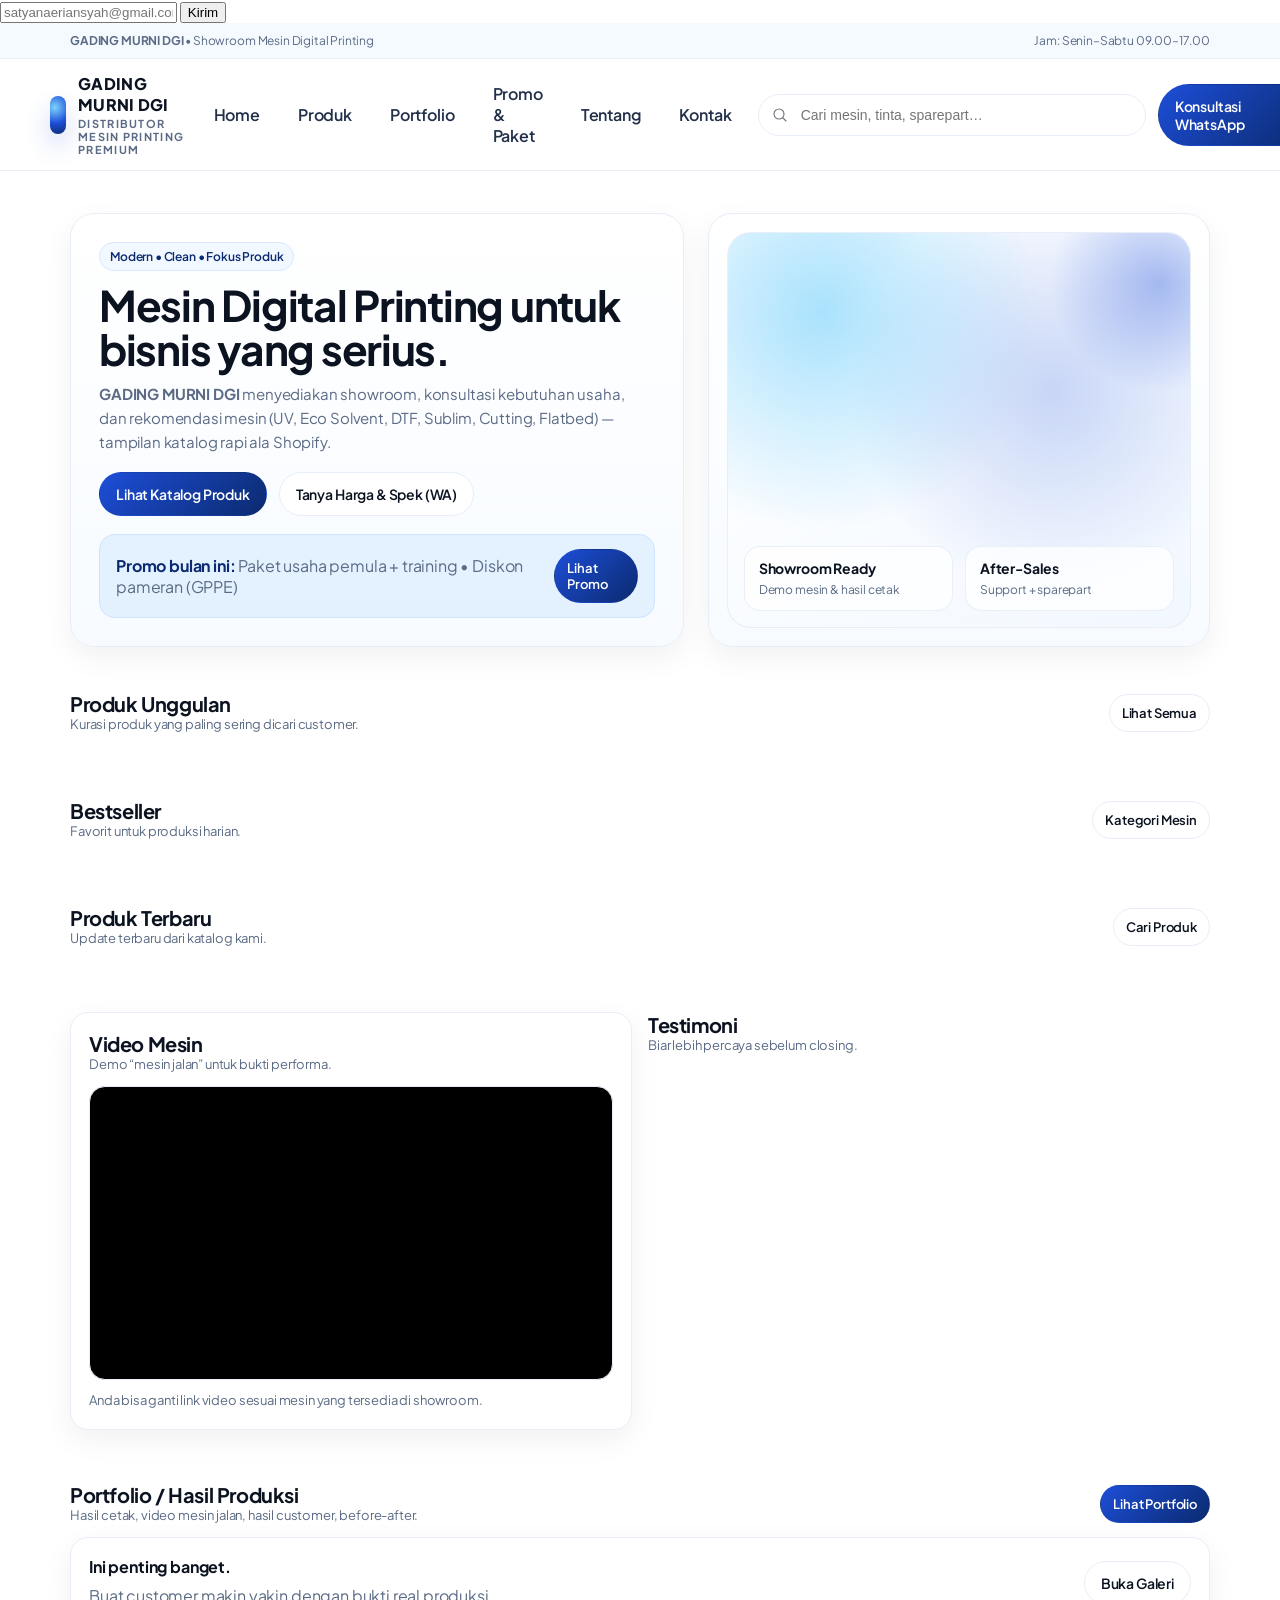
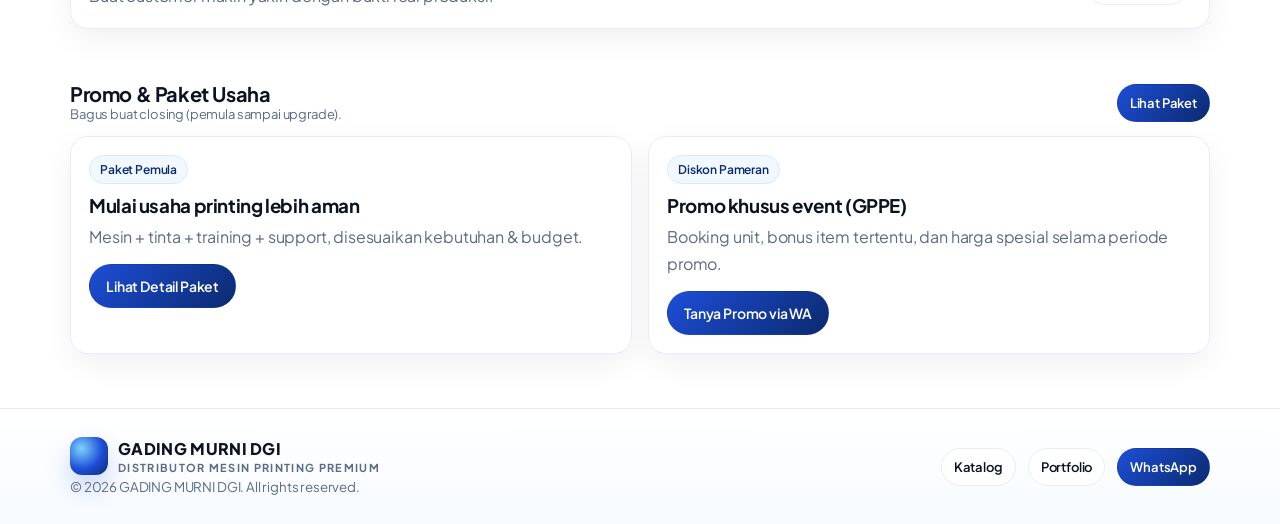
==== index.html @ 002505e7 "update website" ====
<!doctype html><form>
  <input type="email" placeholder="satyanaeriansyah@gmail.com" required />
  <button type="submit">Kirim</button>
</form>
<html lang="id">
  <head>
    <meta charset="utf-8" />
    <meta name="viewport" content="width=device-width, initial-scale=1" />
    <title>GADING MURNI DGI — Distributor Mesin Printing Premium</title>
    <meta
      name="description"
      content="Showroom & katalog mesin digital printing (mesin saja) — UV, Eco Solvent, DTF, Sublim, Cutting, Flatbed + sparepart, tinta, dan media."
    />
    <link rel="preconnect" href="https://fonts.googleapis.com" />
    <link rel="preconnect" href="https://fonts.gstatic.com" crossorigin />
    <link
      href="https://fonts.googleapis.com/css2?family=Plus+Jakarta+Sans:wght@400;600;700;800&display=swap"
      rel="stylesheet"
    />
    <link rel="stylesheet" href="assets/css/styles.css" />
    <style>
      body {
        font-family: "Plus Jakarta Sans", ui-sans-serif, system-ui, -apple-system,
          Segoe UI, Roboto, Helvetica, Arial;
      }
    </style>
  </head>
  <body data-page="home">
    <header class="header">
      <div class="topbar">
        <div class="container row between gap-12">
          <span><b data-brand>GADING MURNI DGI</b> • Showroom Mesin Digital Printing</span>
          <span class="muted">Jam: <span data-hours>Senin–Sabtu 09.00–17.00</span></span>
        </div>
      </div>
      <div class="container nav row between gap-16">
        <a class="brand" href="./">
          <span class="brand-mark" aria-hidden="true"></span>
          <span class="brand-name">
            <span data-brand>GADING MURNI DGI</span>
            <small data-tagline>Distributor Mesin Printing Premium</small>
          </span>
        </a>

        <nav class="navlinks" aria-label="Navigasi utama">
          <a href="./">Home</a>
          <a href="products.html">Produk</a>
          <a href="portfolio.html">Portfolio</a>
          <a href="promo.html">Promo & Paket</a>
          <a href="about.html">Tentang</a>
          <a href="contact.html">Kontak</a>
        </nav>

        <div class="row gap-12">
          <div class="search" role="search">
            <svg class="icon" viewBox="0 0 24 24" fill="none" aria-hidden="true">
              <path d="M10.5 18a7.5 7.5 0 1 1 0-15 7.5 7.5 0 0 1 0 15Z" stroke="currentColor" stroke-width="1.7" opacity=".9"/>
              <path d="M16.5 16.5 21 21" stroke="currentColor" stroke-width="1.7" stroke-linecap="round" opacity=".9"/>
            </svg>
            <input id="searchInput" type="search" placeholder="Cari mesin, tinta, sparepart…" autocomplete="off" />
            <div id="searchResults" class="search-results" aria-label="Hasil pencarian"></div>
          </div>

          <a class="btn primary" data-wa target="_blank" rel="noopener">Konsultasi WhatsApp</a>
          <button id="hamburger" class="btn hamburger" aria-label="Buka menu" type="button">Menu</button>
        </div>
      </div>

      <div id="mobileDrawer" class="container mobile-drawer" aria-label="Menu mobile">
        <a href="./">Home</a>
        <a href="products.html">Produk</a>
        <a href="portfolio.html">Portfolio</a>
        <a href="promo.html">Promo & Paket</a>
        <a href="about.html">Tentang</a>
        <a href="contact.html">Kontak</a>
      </div>
    </header>

    <main>
      <!-- HERO / PROMO BANNER -->
      <section class="hero">
        <div class="container hero-grid">
          <div class="hero-card hero-main">
            <span class="badge">Modern • Clean • Fokus Produk</span>
            <h1 class="hero-title">Mesin Digital Printing untuk bisnis yang serius.</h1>
            <p class="hero-sub">
              <b data-brand>GADING MURNI DGI</b> menyediakan showroom, konsultasi kebutuhan usaha, dan rekomendasi mesin
              (UV, Eco Solvent, DTF, Sublim, Cutting, Flatbed) — tampilan katalog rapi ala Shopify.
            </p>
            <div class="row wrap gap-12">
              <a class="btn primary" href="products.html">Lihat Katalog Produk</a>
              <a class="btn" data-wa target="_blank" rel="noopener">Tanya Harga & Spek (WA)</a>
            </div>
            <div class="promo-strip">
              <div>
                <strong>Promo bulan ini:</strong>
                <span class="muted">Paket usaha pemula + training • Diskon pameran (GPPE)</span>
              </div>
              <a class="btn small primary" href="promo.html">Lihat Promo</a>
            </div>
          </div>

          <div class="hero-card hero-visual">
            <div class="visual-box">
              <div class="visual-stat">
                <div class="stat">
                  <b>Showroom Ready</b>
                  <span>Demo mesin & hasil cetak</span>
                </div>
                <div class="stat">
                  <b>After-Sales</b>
                  <span>Support + sparepart</span>
                </div>
              </div>
            </div>
          </div>
        </div>
      </section>

      <!-- PRODUK UNGGULAN -->
      <section class="section">
        <div class="container">
          <div class="section-title">
            <div>
              <h2>Produk Unggulan</h2>
              <p>Kurasi produk yang paling sering dicari customer.</p>
            </div>
            <a class="btn small" href="products.html">Lihat Semua</a>
          </div>
          <div id="featuredGrid" class="grid products"></div>
        </div>
      </section>

      <!-- BESTSELLER -->
      <section class="section">
        <div class="container">
          <div class="section-title">
            <div>
              <h2>Bestseller</h2>
              <p>Favorit untuk produksi harian.</p>
            </div>
            <a class="btn small" href="products.html?cat=Mesin%20Printing">Kategori Mesin</a>
          </div>
          <div id="bestsellerGrid" class="grid products"></div>
        </div>
      </section>

      <!-- PRODUK TERBARU -->
      <section class="section">
        <div class="container">
          <div class="section-title">
            <div>
              <h2>Produk Terbaru</h2>
              <p>Update terbaru dari katalog kami.</p>
            </div>
            <a class="btn small" href="products.html">Cari Produk</a>
          </div>
          <div id="newestGrid" class="grid products"></div>
        </div>
      </section>

      <!-- VIDEO MESIN + TESTIMONI -->
      <section class="section">
        <div class="container">
          <div class="grid two">
            <div class="card pad">
              <div class="section-title">
                <div>
                  <h2>Video Mesin</h2>
                  <p>Demo “mesin jalan” untuk bukti performa.</p>
                </div>
              </div>
              <div class="embed">
                <iframe
                  src="https://www.youtube.com/embed/ysz5S6PUM-U"
                  title="Video demo mesin (placeholder)"
                  allow="accelerometer; autoplay; clipboard-write; encrypted-media; gyroscope; picture-in-picture"
                  allowfullscreen
                ></iframe>
              </div>
              <p class="muted" style="margin: 10px 0 0; line-height: 1.6; font-size: 13px">
                Anda bisa ganti link video sesuai mesin yang tersedia di showroom.
              </p>
            </div>
            <div>
              <div class="section-title">
                <div>
                  <h2>Testimoni</h2>
                  <p>Biar lebih percaya sebelum closing.</p>
                </div>
              </div>
              <div id="testiGrid" class="grid" style="grid-template-columns:1fr; gap:12px;"></div>
            </div>
          </div>
        </div>
      </section>

      <!-- PORTFOLIO PREVIEW -->
      <section class="section">
        <div class="container">
          <div class="section-title">
            <div>
              <h2>Portfolio / Hasil Produksi</h2>
              <p>Hasil cetak, video mesin jalan, hasil customer, before-after.</p>
            </div>
            <a class="btn small primary" href="portfolio.html">Lihat Portfolio</a>
          </div>
          <div class="card pad">
            <div class="row between wrap gap-12">
              <div>
                <b>Ini penting banget.</b>
                <p class="muted" style="margin:6px 0 0; line-height:1.65">
                  Buat customer makin yakin dengan bukti real produksi.
                </p>
              </div>
              <a class="btn" href="portfolio.html">Buka Galeri</a>
            </div>
          </div>
        </div>
      </section>

      <!-- PROMO & PAKET -->
      <section class="section">
        <div class="container">
          <div class="section-title">
            <div>
              <h2>Promo & Paket Usaha</h2>
              <p>Bagus buat closing (pemula sampai upgrade).</p>
            </div>
            <a class="btn small primary" href="promo.html">Lihat Paket</a>
          </div>
          <div class="grid two">
            <div class="card pad">
              <span class="badge">Paket Pemula</span>
              <h3 style="margin:10px 0 6px; letter-spacing:-.02em;">Mulai usaha printing lebih aman</h3>
              <p class="muted" style="margin:0; line-height:1.7">
                Mesin + tinta + training + support, disesuaikan kebutuhan & budget.
              </p>
              <div style="margin-top:14px">
                <a class="btn primary" href="promo.html">Lihat Detail Paket</a>
              </div>
            </div>
            <div class="card pad">
              <span class="badge">Diskon Pameran</span>
              <h3 style="margin:10px 0 6px; letter-spacing:-.02em;">Promo khusus event (GPPE)</h3>
              <p class="muted" style="margin:0; line-height:1.7">
                Booking unit, bonus item tertentu, dan harga spesial selama periode promo.
              </p>
              <div style="margin-top:14px">
                <a class="btn primary" data-wa target="_blank" rel="noopener">Tanya Promo via WA</a>
              </div>
            </div>
          </div>
        </div>
      </section>
    </main>

    <footer class="footer">
      <div class="container row between wrap gap-16">
        <div>
          <div class="brand" style="gap:10px">
            <span class="brand-mark" aria-hidden="true"></span>
            <span class="brand-name">
              <span data-brand>GADING MURNI DGI</span>
              <small data-tagline>Distributor Mesin Printing Premium</small>
            </span>
          </div>
          <small>© <span id="y"></span> <span data-brand>GADING MURNI DGI</span>. All rights reserved.</small>
        </div>
        <div class="row gap-12 wrap">
          <a class="btn small" href="products.html">Katalog</a>
          <a class="btn small" href="portfolio.html">Portfolio</a>
          <a class="btn small primary" data-wa target="_blank" rel="noopener">WhatsApp</a>
        </div>
      </div>
    </footer>

    <!-- Modal detail produk -->
    <div id="modal" class="modal" aria-hidden="true">
      <div class="modal-card" role="dialog" aria-modal="true" aria-label="Detail Produk">
        <div class="modal-head">
          <b id="modalTitle"></b>
          <button id="modalClose" class="btn small" type="button">Tutup</button>
        </div>
        <div id="modalBody" class="modal-body"></div>
      </div>
    </div>

    <script>
      document.getElementById("y").textContent = new Date().getFullYear();
    </script>
    <script src="assets/js/data.js"></script>
    <script src="assets/js/app.js"></script>
  </body>
</html>
---- assets/css/styles.css ----
/* GADING MURNI DGI — Modern clean minimal e-commerce (static) */

:root{
  --bg: #ffffff;
  --text: #0b1220;
  --muted: #5b6b85;
  --line: #e8eef7;
  --blue-50:#f2f8ff;
  --blue-100:#d9ecff;
  --blue-600:#1d4ed8;
  --blue-800:#0b2a6f;

  --radius: 18px;
  --shadow: 0 18px 50px rgba(11, 18, 32, .08);
  --shadow-soft: 0 10px 30px rgba(11, 18, 32, .06);

  --max: 1180px;
}

*{ box-sizing: border-box; }
html, body{ height: 100%; }
body{
  margin: 0;
  font-family: ui-sans-serif, system-ui, -apple-system, Segoe UI, Roboto, Helvetica, Arial, "Apple Color Emoji","Segoe UI Emoji";
  color: var(--text);
  background: var(--bg);
  letter-spacing: -.01em;
}
a{ color: inherit; text-decoration: none; }
img{ max-width: 100%; display:block; }

.container{
  width: 100%;
  max-width: var(--max);
  margin: 0 auto;
  padding: 0 20px;
}
.row{ display:flex; align-items:center; }
.between{ justify-content: space-between; }
.center{ justify-content:center; }
.gap-8{ gap: 8px; }
.gap-12{ gap: 12px; }
.gap-16{ gap: 16px; }
.gap-24{ gap: 24px; }
.wrap{ flex-wrap: wrap; }

.pill{
  display:inline-flex;
  align-items:center;
  gap: 8px;
  padding: 8px 12px;
  border: 1px solid var(--line);
  border-radius: 999px;
  background: #fff;
  color: var(--muted);
  font-size: 13px;
}

.btn{
  display:inline-flex;
  align-items:center;
  justify-content:center;
  gap: 10px;
  padding: 12px 16px;
  border-radius: 999px;
  border: 1px solid var(--line);
  background: #fff;
  font-weight: 600;
  font-size: 14px;
  cursor:pointer;
  transition: transform .15s ease, box-shadow .15s ease, border-color .15s ease;
}
.btn:hover{ box-shadow: var(--shadow-soft); transform: translateY(-1px); border-color: #d7e3f6; }
.btn.primary{
  background: linear-gradient(135deg, var(--blue-600), var(--blue-800));
  border-color: transparent;
  color: #fff;
}
.btn.primary:hover{ box-shadow: 0 18px 45px rgba(11, 42, 111, .20); }
.btn.ghost{ background: transparent; }
.btn.small{ padding: 10px 12px; font-size: 13px; }

.badge{
  display:inline-flex;
  align-items:center;
  padding: 6px 10px;
  border-radius: 999px;
  background: var(--blue-50);
  color: var(--blue-800);
  font-size: 12px;
  font-weight: 600;
  border: 1px solid #d7e8ff;
}

/* Header */
.header{
  position: sticky;
  top: 0;
  z-index: 50;
  background: rgba(255,255,255,.82);
  backdrop-filter: blur(14px);
  border-bottom: 1px solid rgba(232, 238, 247, .9);
}
.topbar{
  font-size: 12px;
  color: var(--muted);
  border-bottom: 1px solid rgba(232, 238, 247, .9);
  background: rgba(242, 248, 255, .75);
}
.topbar .container{ padding: 10px 20px; }

.nav{
  padding: 14px 0;
}
.brand{
  display:flex;
  align-items:center;
  gap: 12px;
  font-weight: 800;
  letter-spacing: .02em;
}
.brand-mark{
  width: 38px;
  height: 38px;
  border-radius: 12px;
  background: radial-gradient(circle at 30% 30%, #7dd3fc, #1d4ed8 55%, #0b2a6f);
  box-shadow: 0 12px 25px rgba(29, 78, 216, .22);
}
.brand-name small{
  display:block;
  font-weight: 700;
  font-size: 11px;
  color: var(--muted);
  letter-spacing: .12em;
  text-transform: uppercase;
  margin-top: 2px;
}
.navlinks{
  display:flex;
  gap: 18px;
  align-items:center;
  font-weight: 600;
  color: #22304a;
}
.navlinks a{
  padding: 10px 10px;
  border-radius: 12px;
}
.navlinks a:hover{
  background: var(--blue-50);
}

.search{
  position: relative;
  width: min(440px, 48vw);
}
.search input{
  width: 100%;
  padding: 12px 14px 12px 42px;
  border-radius: 999px;
  border: 1px solid var(--line);
  background: #fff;
  outline: none;
  font-size: 14px;
}
.search input:focus{
  border-color: #cfe3ff;
  box-shadow: 0 0 0 4px rgba(29, 78, 216, .10);
}
.search .icon{
  position:absolute;
  left: 14px;
  top: 50%;
  transform: translateY(-50%);
  width: 16px;
  height: 16px;
  opacity: .65;
}
.search-results{
  position:absolute;
  left: 0;
  right: 0;
  top: calc(100% + 10px);
  background: #fff;
  border: 1px solid var(--line);
  border-radius: 16px;
  box-shadow: var(--shadow);
  overflow: hidden;
  display:none;
}
.search-results.open{ display:block; }
.search-results a{
  display:flex;
  flex-direction:column;
  padding: 12px 14px;
  border-bottom: 1px solid rgba(232,238,247,.8);
}
.search-results a:hover{ background: var(--blue-50); }
.search-results a:last-child{ border-bottom: 0; }
.search-results .meta{ font-size: 12px; color: var(--muted); margin-top: 2px; }

.hamburger{ display:none; }
.mobile-drawer{
  display:none;
  border-top: 1px solid rgba(232, 238, 247, .9);
  padding: 12px 0 16px;
}
.mobile-drawer a{
  display:block;
  padding: 12px 12px;
  border-radius: 12px;
  font-weight: 700;
}
.mobile-drawer a:hover{ background: var(--blue-50); }
.mobile-drawer.open{ display:block; }

/* Hero */
.hero{
  padding: 42px 0 18px;
}
.hero-grid{
  display:grid;
  grid-template-columns: 1.1fr .9fr;
  gap: 24px;
}
.hero-card{
  border: 1px solid var(--line);
  border-radius: calc(var(--radius) + 6px);
  background: linear-gradient(180deg, #ffffff, #f7fbff);
  box-shadow: var(--shadow-soft);
  overflow:hidden;
}
.hero-main{
  padding: 28px;
  position: relative;
}
.hero-title{
  font-size: clamp(30px, 3.3vw, 46px);
  line-height: 1.05;
  letter-spacing: -.03em;
  margin: 12px 0 10px;
}
.hero-sub{
  color: var(--muted);
  font-size: 15px;
  line-height: 1.6;
  margin: 0 0 18px;
  max-width: 56ch;
}
.promo-strip{
  margin-top: 18px;
  padding: 14px 16px;
  border-radius: 16px;
  background: rgba(217, 236, 255, .65);
  border: 1px solid rgba(207, 227, 255, .9);
  display:flex;
  align-items:center;
  justify-content: space-between;
  gap: 14px;
}
.promo-strip strong{ color: var(--blue-800); }
.hero-visual{
  height: 100%;
  padding: 18px;
  display:flex;
  align-items: stretch;
}
.visual-box{
  flex: 1;
  border-radius: calc(var(--radius) + 6px);
  background:
    radial-gradient(circle at 20% 20%, rgba(125, 211, 252, .65), rgba(255,255,255,0) 45%),
    radial-gradient(circle at 70% 40%, rgba(29, 78, 216, .22), rgba(255,255,255,0) 50%),
    linear-gradient(135deg, #ffffff, #f2f8ff);
  border: 1px solid rgba(232, 238, 247, .9);
  position:relative;
  overflow:hidden;
}
.visual-box:before{
  content:"";
  position:absolute;
  inset: -60px -80px auto auto;
  width: 220px;
  height: 220px;
  border-radius: 999px;
  background: radial-gradient(circle, rgba(29,78,216,.35), rgba(29,78,216,0) 70%);
}
.visual-stat{
  position:absolute;
  left: 16px;
  bottom: 16px;
  right: 16px;
  display:grid;
  grid-template-columns: 1fr 1fr;
  gap: 12px;
}
.stat{
  background: rgba(255,255,255,.72);
  border: 1px solid rgba(232,238,247,.9);
  border-radius: 16px;
  padding: 12px 14px;
}
.stat b{ display:block; font-size: 14px; }
.stat span{ font-size: 12px; color: var(--muted); }

/* Sections */
.section{
  padding: 26px 0;
}
.section-title{
  display:flex;
  align-items:flex-end;
  justify-content: space-between;
  gap: 12px;
  margin-bottom: 14px;
}
.section-title h2{
  margin: 0;
  font-size: 20px;
  letter-spacing: -.02em;
}
.section-title p{
  margin: 0;
  color: var(--muted);
  font-size: 13px;
}

.grid{
  display:grid;
  gap: 16px;
}
.grid.products{
  grid-template-columns: repeat(4, minmax(0, 1fr));
}
.grid.two{
  grid-template-columns: repeat(2, minmax(0, 1fr));
}
.card{
  border: 1px solid var(--line);
  background: #fff;
  border-radius: var(--radius);
  box-shadow: var(--shadow-soft);
  overflow:hidden;
}
.card.pad{ padding: 18px; }
.muted{ color: var(--muted); }

/* Product cards */
.p-card{
  border: 1px solid var(--line);
  border-radius: var(--radius);
  background: #fff;
  box-shadow: var(--shadow-soft);
  overflow:hidden;
  display:flex;
  flex-direction: column;
  min-height: 230px;
  transition: transform .15s ease, box-shadow .15s ease;
}
.p-card:hover{ transform: translateY(-2px); box-shadow: var(--shadow); }
.p-thumb{
  height: 132px;
  background:
    radial-gradient(circle at 30% 30%, rgba(125, 211, 252, .55), rgba(255,255,255,0) 55%),
    radial-gradient(circle at 80% 60%, rgba(29, 78, 216, .20), rgba(255,255,255,0) 60%),
    linear-gradient(135deg, #ffffff, #f2f8ff);
  border-bottom: 1px solid rgba(232,238,247,.9);
  position:relative;
  padding: 14px;
}
.p-thumb .tag{
  position:absolute;
  right: 12px;
  top: 12px;
}
.p-thumb .initial{
  width: 44px;
  height: 44px;
  border-radius: 14px;
  display:grid;
  place-items:center;
  background: rgba(255,255,255,.75);
  border: 1px solid rgba(232,238,247,.9);
  font-weight: 900;
  letter-spacing: .06em;
  color: var(--blue-800);
}
.p-body{
  padding: 14px 14px 12px;
  display:flex;
  flex-direction: column;
  gap: 8px;
  flex: 1;
}
.p-title{
  font-weight: 800;
  letter-spacing: -.02em;
  line-height: 1.2;
}
.p-meta{
  font-size: 12px;
  color: var(--muted);
}
.p-actions{
  margin-top: auto;
  display:flex;
  gap: 10px;
  align-items:center;
  justify-content: space-between;
}

/* Layout for products page */
.layout{
  display:grid;
  grid-template-columns: 280px 1fr;
  gap: 18px;
  align-items:start;
}
.sidebar{
  position: sticky;
  top: 92px;
}
.filter-group{
  padding: 16px;
  border: 1px solid var(--line);
  border-radius: var(--radius);
  background: #fff;
  box-shadow: var(--shadow-soft);
}
.filter-group h3{
  margin: 0 0 10px;
  font-size: 13px;
  letter-spacing: .08em;
  text-transform: uppercase;
  color: #22304a;
}
.filter-list{ display:flex; flex-direction: column; gap: 6px; }
.chip{
  display:flex;
  align-items:center;
  justify-content: space-between;
  gap: 10px;
  padding: 10px 12px;
  border-radius: 14px;
  border: 1px solid var(--line);
  background: #fff;
  font-weight: 700;
  font-size: 13px;
  cursor:pointer;
}
.chip:hover{ background: var(--blue-50); }
.chip.active{
  background: rgba(217, 236, 255, .75);
  border-color: rgba(207, 227, 255, .95);
}

/* Modal */
.modal{
  position: fixed;
  inset: 0;
  background: rgba(11, 18, 32, .52);
  display:none;
  z-index: 100;
  padding: 18px;
}
.modal.open{ display:flex; align-items:center; justify-content:center; }
.modal-card{
  width: min(920px, 96vw);
  max-height: 92vh;
  overflow:auto;
  border-radius: 22px;
  background: #fff;
  border: 1px solid rgba(232, 238, 247, .9);
  box-shadow: var(--shadow);
}
.modal-head{
  padding: 16px 18px;
  display:flex;
  align-items:center;
  justify-content: space-between;
  gap: 10px;
  border-bottom: 1px solid rgba(232, 238, 247, .9);
}
.modal-body{ padding: 18px; }
.kvs{
  display:grid;
  grid-template-columns: 1fr 1fr;
  gap: 12px;
}
.kv{
  padding: 12px 14px;
  border: 1px solid var(--line);
  border-radius: 16px;
  background: #fff;
}
.kv b{ display:block; font-size: 13px; }
.kv span{ display:block; margin-top: 4px; color: var(--muted); font-size: 13px; line-height: 1.5; }
.embed{
  width: 100%;
  aspect-ratio: 16 / 9;
  border: 1px solid var(--line);
  border-radius: 16px;
  overflow:hidden;
  background: #000;
}
.embed iframe{ width:100%; height:100%; border:0; }

/* Portfolio */
.portfolio-grid{ grid-template-columns: repeat(3, minmax(0, 1fr)); }
.media-card{
  border: 1px solid var(--line);
  border-radius: var(--radius);
  background:#fff;
  box-shadow: var(--shadow-soft);
  overflow:hidden;
}
.media-top{
  height: 170px;
  background:
    radial-gradient(circle at 30% 30%, rgba(125, 211, 252, .55), rgba(255,255,255,0) 60%),
    radial-gradient(circle at 80% 60%, rgba(29, 78, 216, .20), rgba(255,255,255,0) 60%),
    linear-gradient(135deg, #ffffff, #f2f8ff);
  border-bottom: 1px solid rgba(232,238,247,.9);
  position:relative;
}
.play{
  position:absolute;
  left: 14px;
  bottom: 14px;
}
.media-body{ padding: 14px; }
.media-body b{ display:block; }
.media-body span{ display:block; margin-top: 4px; color: var(--muted); font-size: 13px; line-height: 1.45; }

/* Footer */
.footer{
  margin-top: 28px;
  padding: 28px 0;
  border-top: 1px solid var(--line);
  background: linear-gradient(180deg, #fff, #f7fbff);
}
.footer small{ color: var(--muted); }

/* WhatsApp floating */
.wa-float{
  position: fixed;
  right: 18px;
  bottom: 18px;
  z-index: 80;
  display:flex;
  align-items:center;
  gap: 10px;
  padding: 12px 14px;
  border-radius: 999px;
  background: #0ea5e9;
  color: #fff;
  border: 1px solid rgba(255,255,255,.35);
  box-shadow: 0 18px 45px rgba(14, 165, 233, .25);
  font-weight: 800;
}
.wa-float:hover{ filter: brightness(.96); }
.wa-float svg{ width: 18px; height: 18px; }

/* Responsive */
@media (max-width: 980px){
  .hero-grid{ grid-template-columns: 1fr; }
  .grid.products{ grid-template-columns: repeat(2, minmax(0, 1fr)); }
  .layout{ grid-template-columns: 1fr; }
  .sidebar{ position: static; }
  .portfolio-grid{ grid-template-columns: repeat(2, minmax(0, 1fr)); }
  .search{ width: min(520px, 68vw); }
}
@media (max-width: 720px){
  .navlinks{ display:none; }
  .hamburger{ display:inline-flex; }
  .grid.products{ grid-template-columns: 1fr; }
  .portfolio-grid{ grid-template-columns: 1fr; }
  .kvs{ grid-template-columns: 1fr; }
  .search{ width: 100%; }
}
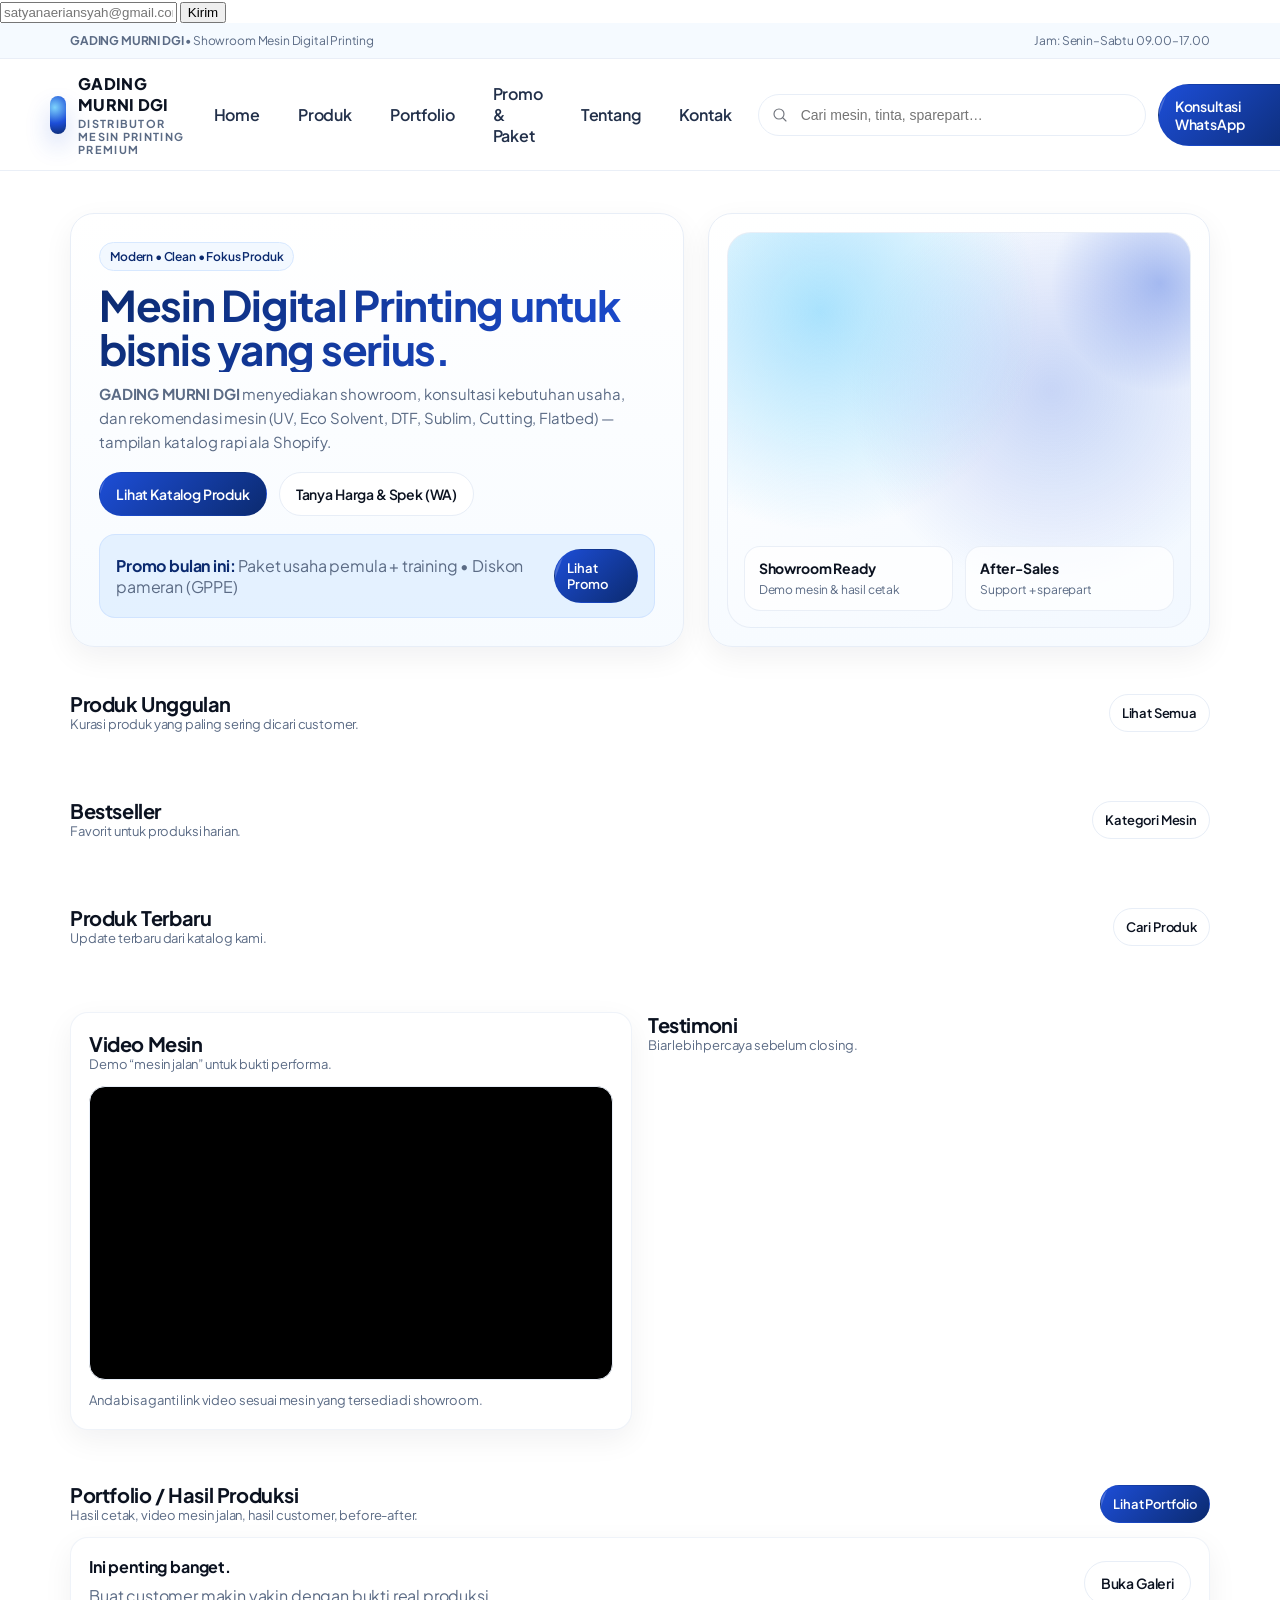
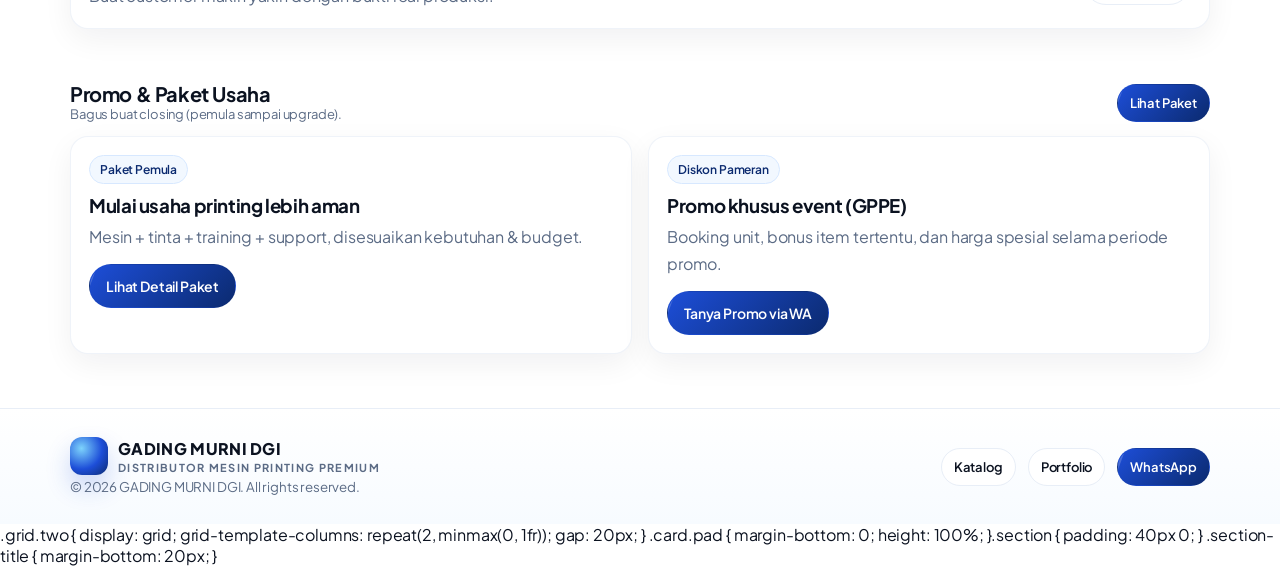
==== commit 3b55c9b6: "fix promo layout spacing" ====
--- a/index.html
+++ b/index.html
@@ -293,4 +293,19 @@
     <script src="assets/js/app.js"></script>
   </body>
 </html>
-
+.grid.two {
+  display: grid;
+  grid-template-columns: repeat(2, minmax(0, 1fr));
+  gap: 20px;
+}
+
+.card.pad {
+  margin-bottom: 0;
+  height: 100%;
+}.section {
+  padding: 40px 0;
+}
+
+.section-title {
+  margin-bottom: 20px;
+}
--- a/assets/css/styles.css
+++ b/assets/css/styles.css
@@ -578,4 +578,48 @@
   .kvs{ grid-template-columns: 1fr; }
   .search{ width: 100%; }
 }
-
+html {
+  scroll-behavior: smooth;
+}
+
+body {
+  -webkit-font-smoothing: antialiased;
+  -moz-osx-font-smoothing: grayscale;
+}
+.btn,
+.p-card,
+.media-card {
+  transition: all 0.25s ease;
+}
+
+.p-card:hover,
+.media-card:hover {
+  transform: translateY(-6px);
+}.btn.primary {
+  position: relative;
+  overflow: hidden;
+}
+
+.btn.primary::after {
+  content: "";
+  position: absolute;
+  top: 0;
+  left: -100%;
+  width: 100%;
+  height: 100%;
+  background: rgba(255,255,255,0.2);
+  transform: skewX(-20deg);
+  transition: 0.5s;
+}
+
+.btn.primary:hover::after {
+  left: 120%;
+}.card,
+.p-card,
+.media-card {
+  border: 1px solid rgba(232, 238, 247, 0.7);
+}.hero-title {
+  background: linear-gradient(135deg, #0b2a6f, #1d4ed8);
+  -webkit-background-clip: text;
+  -webkit-text-fill-color: transparent;
+}
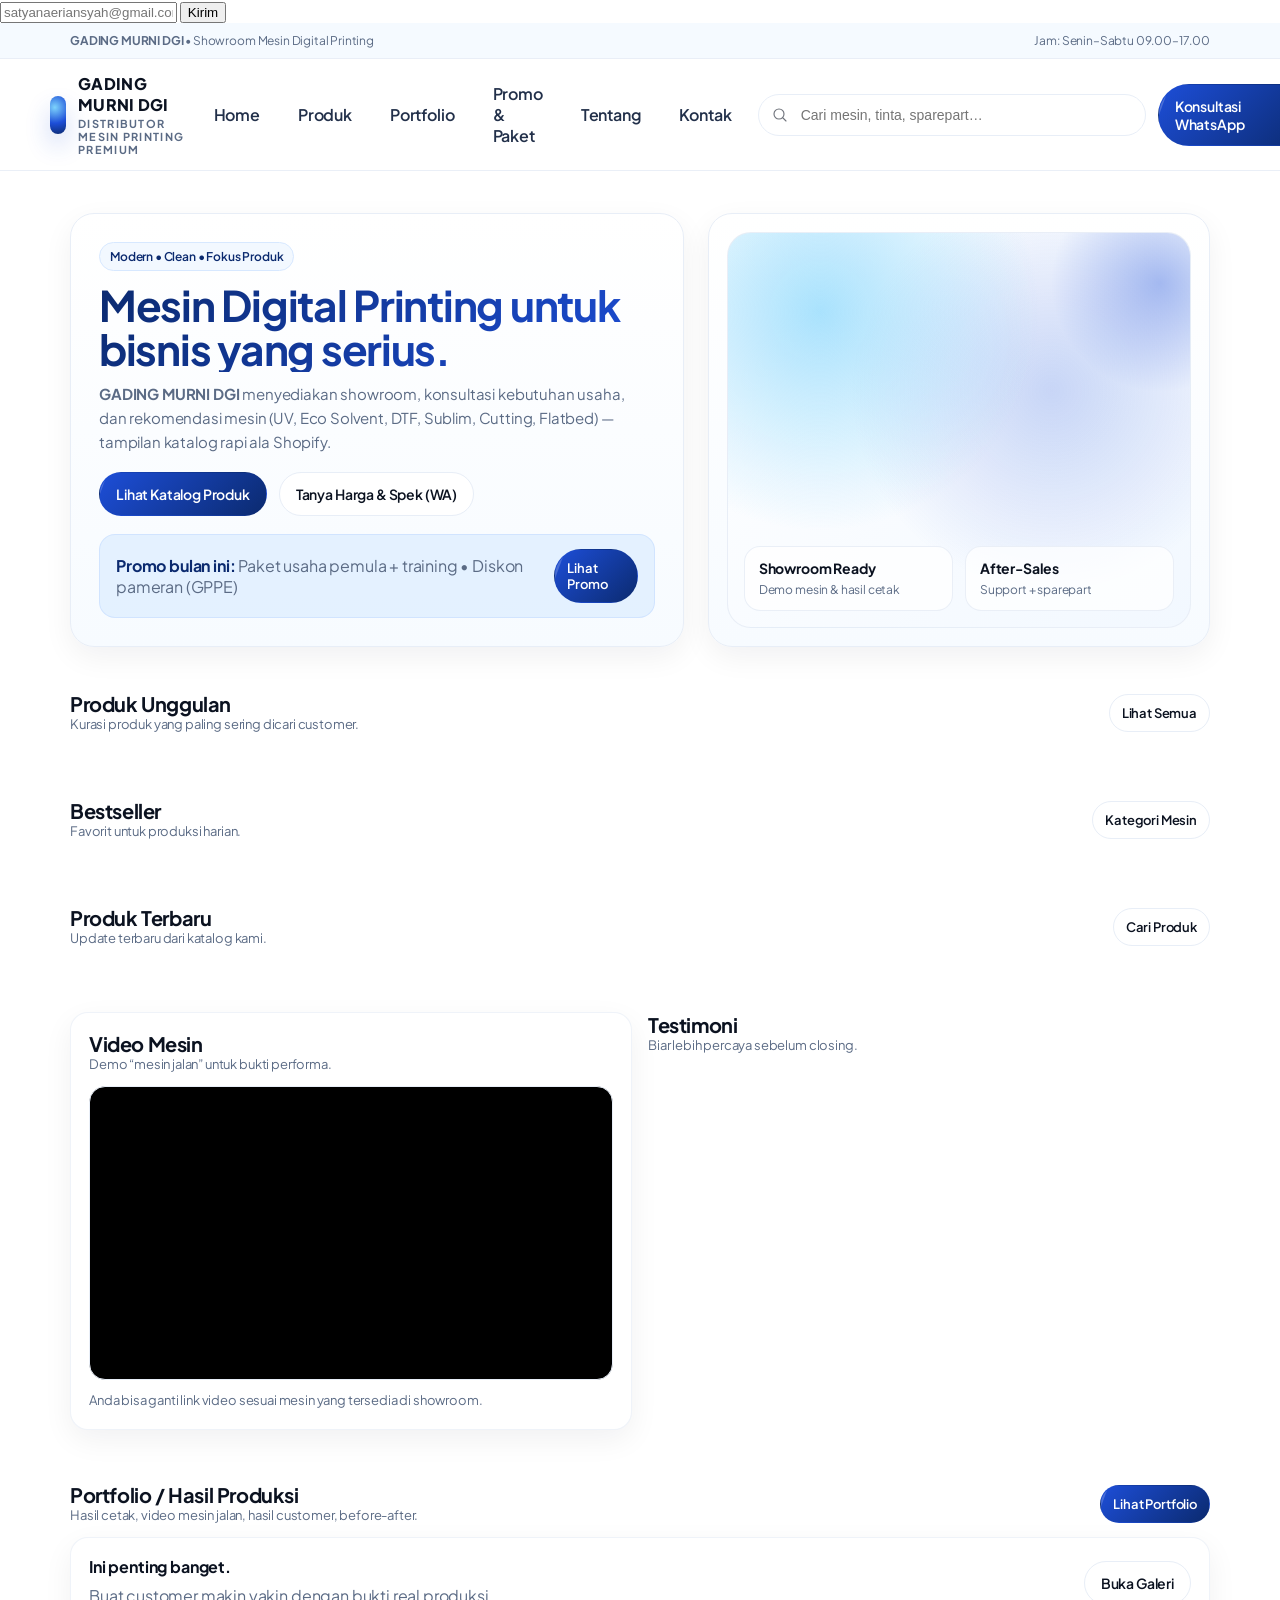
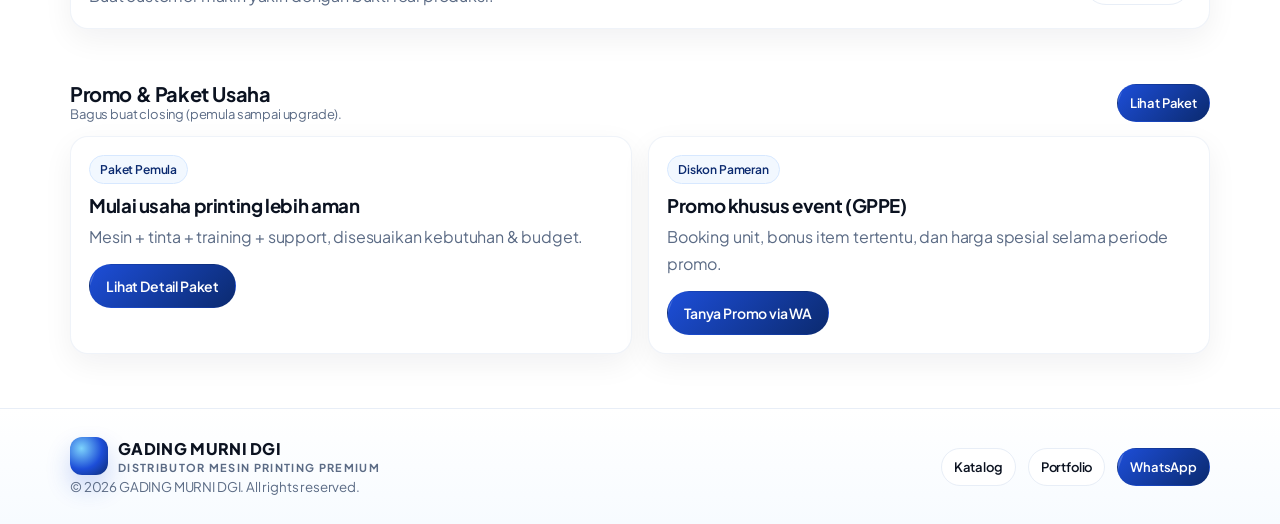
==== commit fc80e4ec: "fix promo layout responsive" ====
--- a/index.html
+++ b/index.html
@@ -293,19 +293,3 @@
     <script src="assets/js/app.js"></script>
   </body>
 </html>
-.grid.two {
-  display: grid;
-  grid-template-columns: repeat(2, minmax(0, 1fr));
-  gap: 20px;
-}
-
-.card.pad {
-  margin-bottom: 0;
-  height: 100%;
-}.section {
-  padding: 40px 0;
-}
-
-.section-title {
-  margin-bottom: 20px;
-}
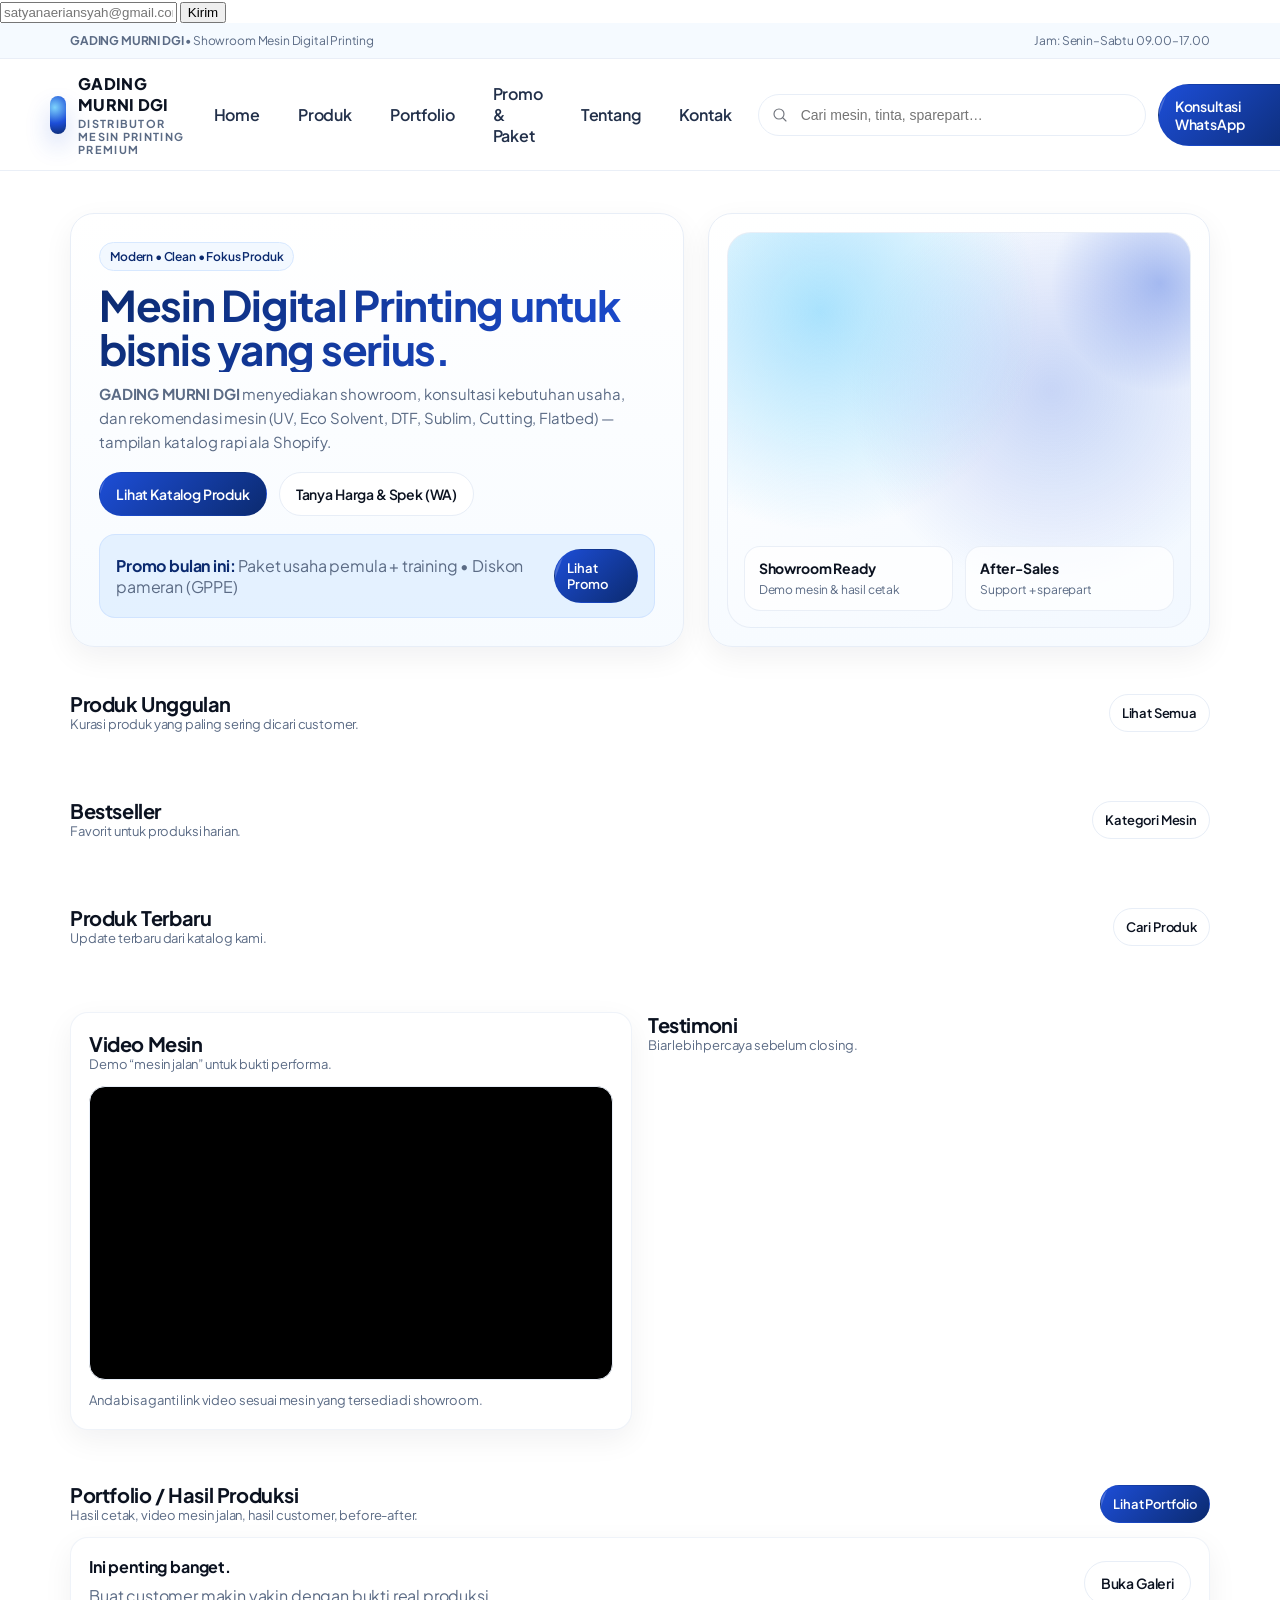
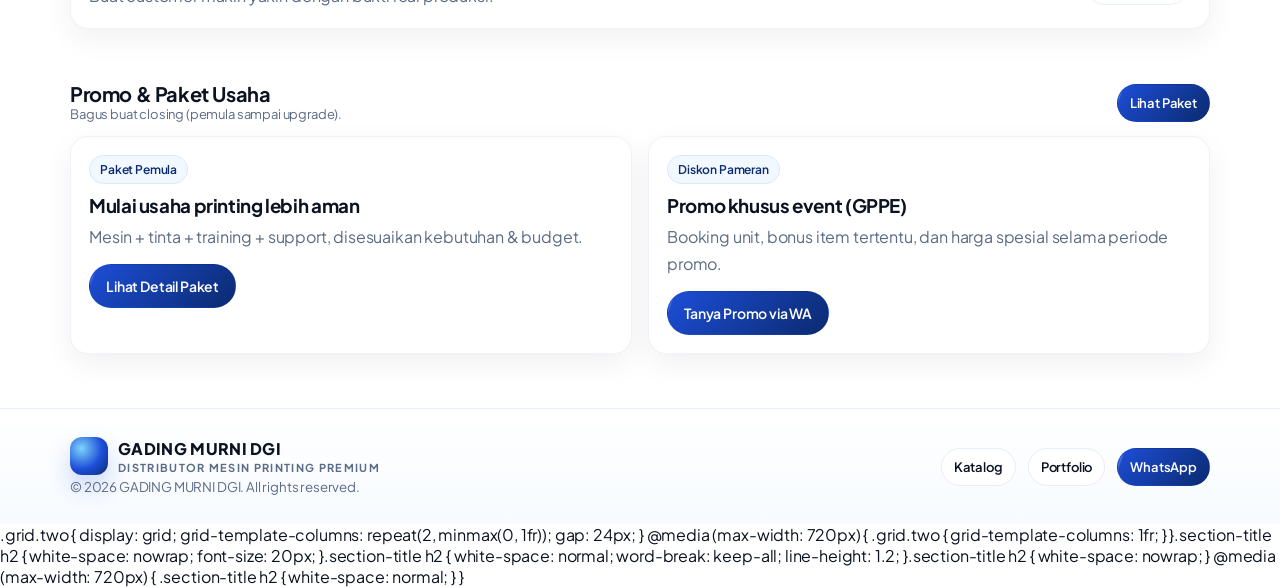
==== commit 49140e62: "fix section title layout" ====
--- a/index.html
+++ b/index.html
@@ -293,3 +293,29 @@
     <script src="assets/js/app.js"></script>
   </body>
 </html>
+.grid.two {
+  display: grid;
+  grid-template-columns: repeat(2, minmax(0, 1fr));
+  gap: 24px;
+}
+
+@media (max-width: 720px) {
+  .grid.two {
+    grid-template-columns: 1fr;
+  }
+}.section-title h2 {
+  white-space: nowrap;
+  font-size: 20px;
+}.section-title h2 {
+  white-space: normal;
+  word-break: keep-all;
+  line-height: 1.2;
+}.section-title h2 {
+  white-space: nowrap;
+}
+
+@media (max-width: 720px) {
+  .section-title h2 {
+    white-space: normal;
+  }
+}
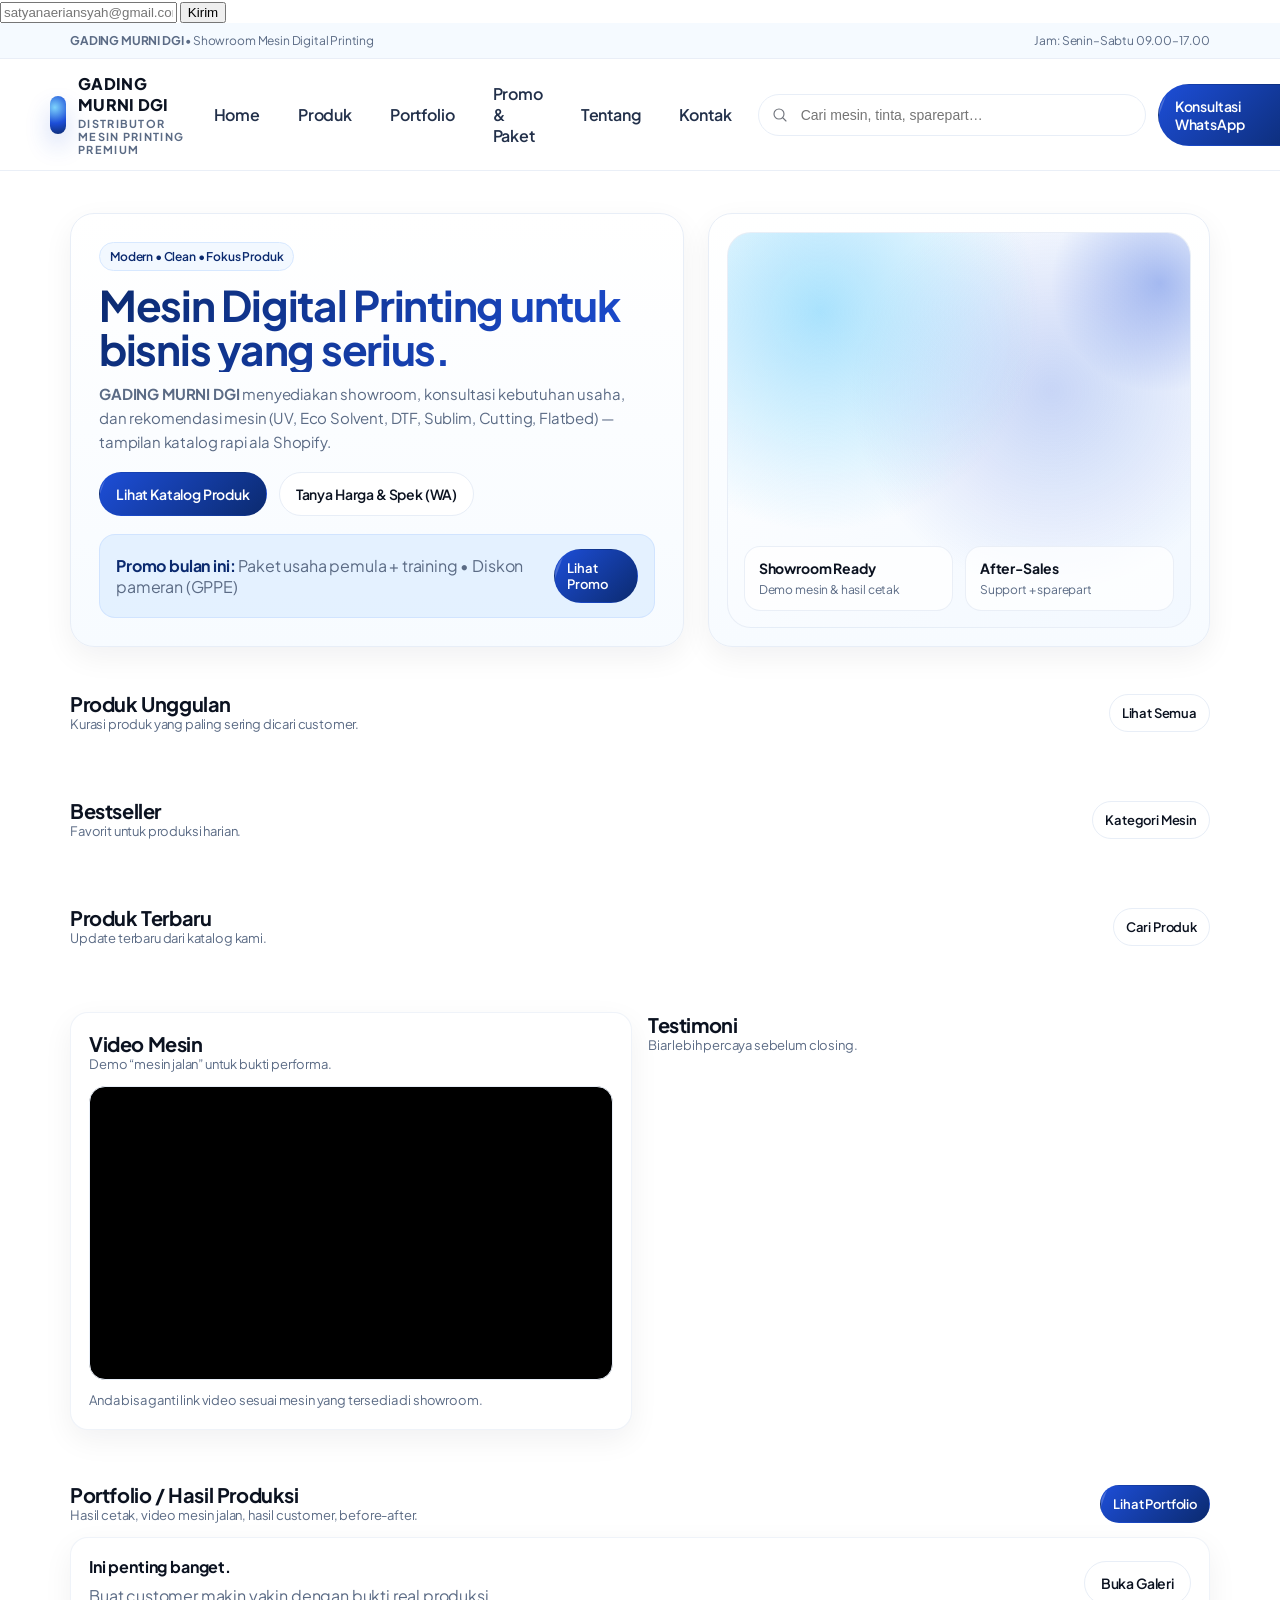
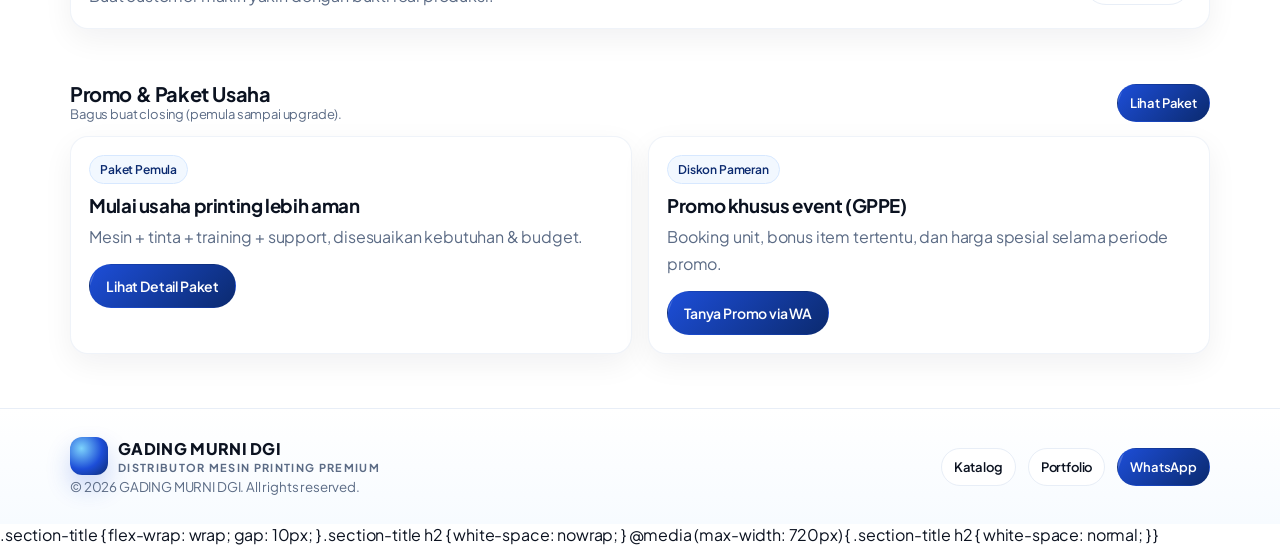
==== commit edb129e3: "fix section title promo layout" ====
--- a/index.html
+++ b/index.html
@@ -293,24 +293,12 @@
     <script src="assets/js/app.js"></script>
   </body>
 </html>
-.grid.two {
-  display: grid;
-  grid-template-columns: repeat(2, minmax(0, 1fr));
-  gap: 24px;
+.section-title {
+  flex-wrap: wrap;
+  gap: 10px;
 }
 
-@media (max-width: 720px) {
-  .grid.two {
-    grid-template-columns: 1fr;
-  }
-}.section-title h2 {
-  white-space: nowrap;
-  font-size: 20px;
-}.section-title h2 {
-  white-space: normal;
-  word-break: keep-all;
-  line-height: 1.2;
-}.section-title h2 {
+.section-title h2 {
   white-space: nowrap;
 }
 
